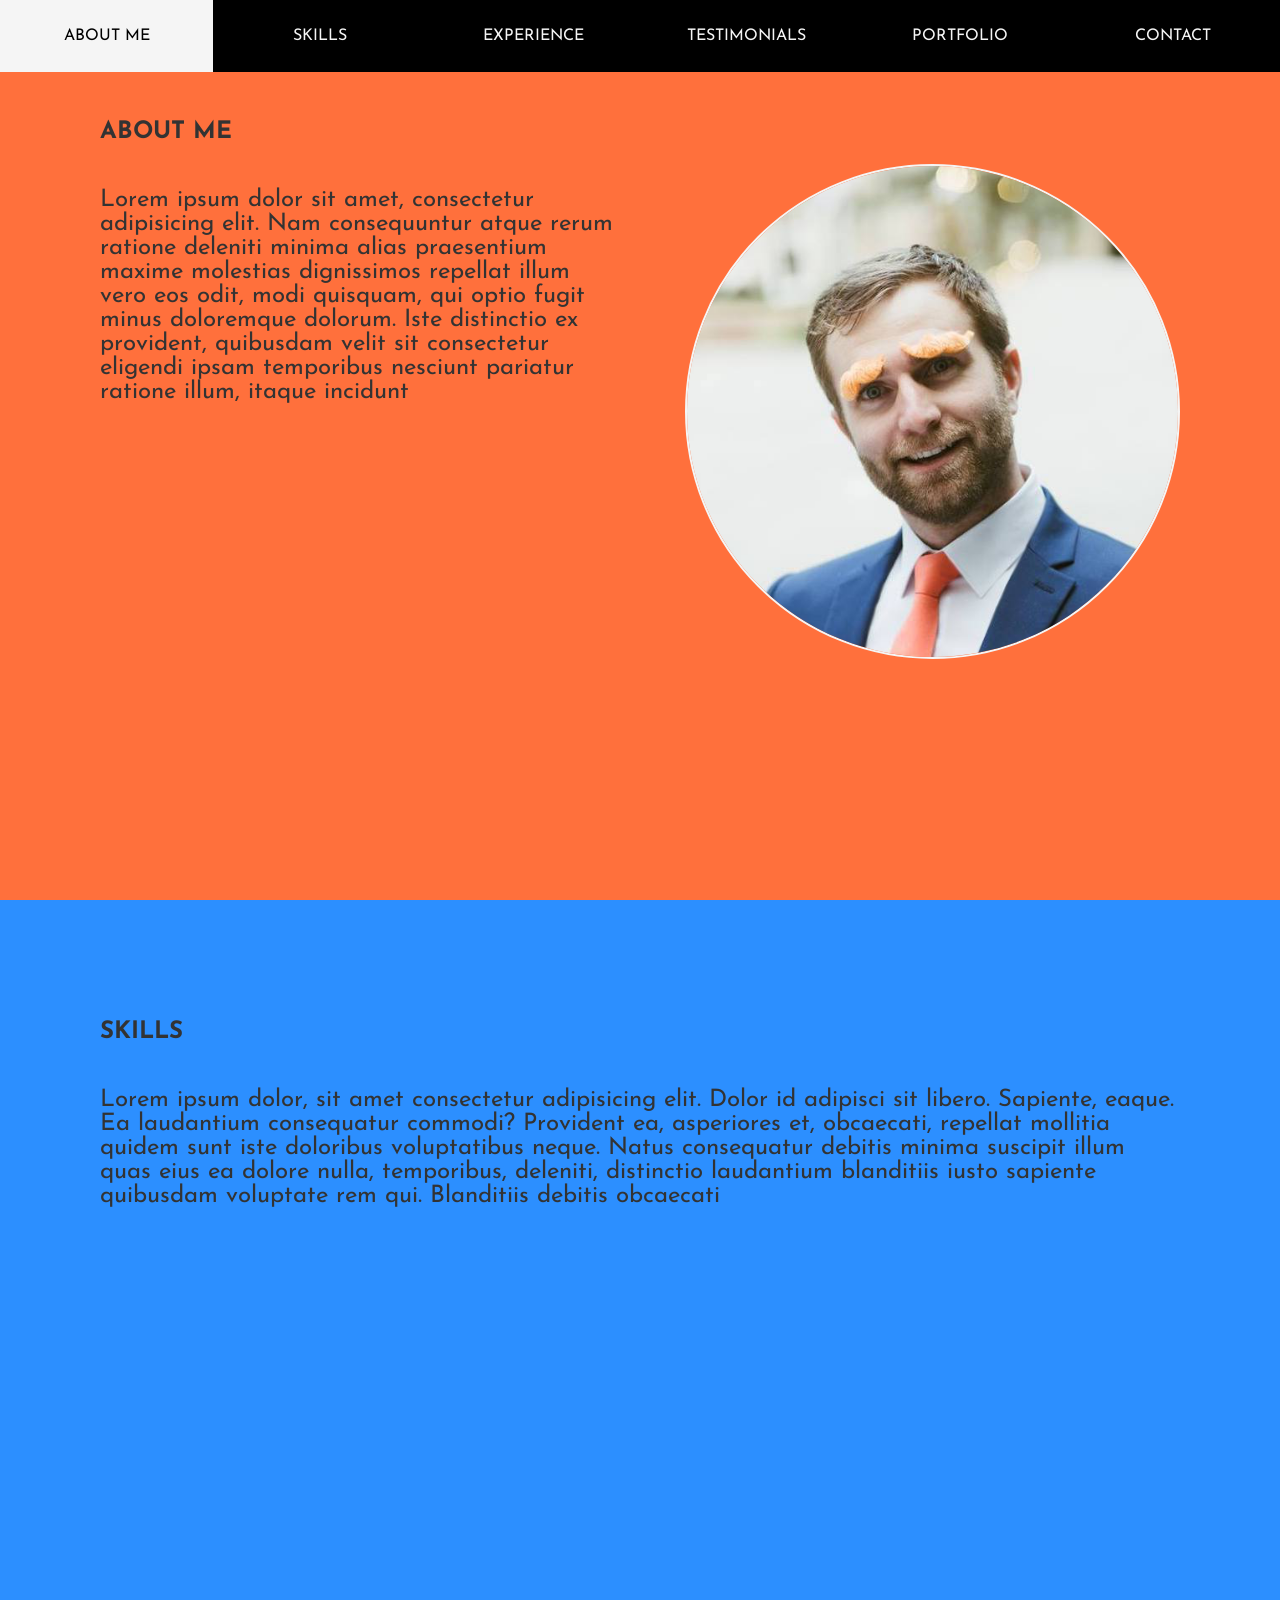
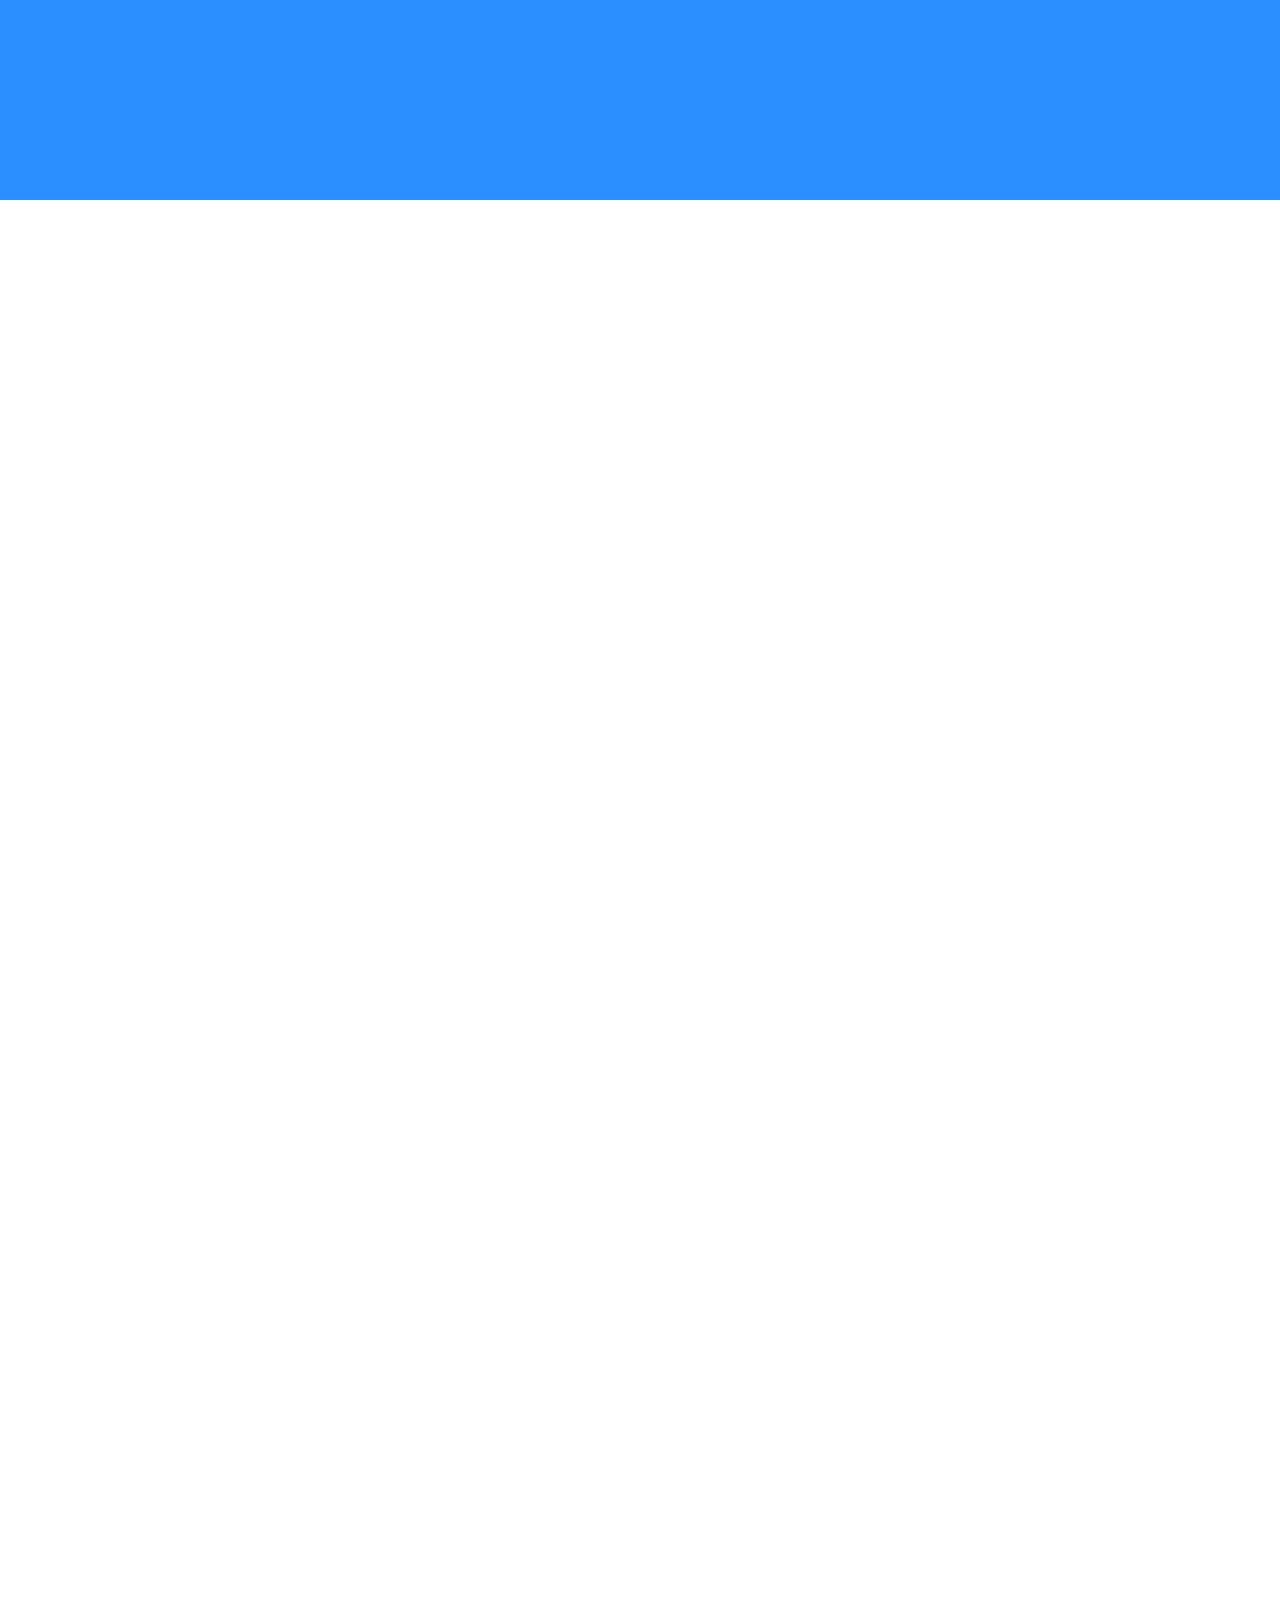
==== docs/index.html @ 6debeb24 "changed file structure" ====
<!DOCTYPE html>
<html lang="en">
  <head>
    <meta charset="UTF-8" />
    <meta name="viewport" content="width=device-width, initial-scale=1.0" />
    <meta http-equiv="X-UA-Compatible" content="ie=edge" />
    <link rel="stylesheet" href="./css/main.css" type="text/css" />
    <script
      src="https://code.jquery.com/jquery-3.3.1.min.js"
      integrity="sha256-FgpCb/KJQlLNfOu91ta32o/NMZxltwRo8QtmkMRdAu8="
      crossorigin="anonymous"
    ></script>
    <link
      href="https://fonts.googleapis.com/css?family=Josefin+Sans"
      rel="stylesheet"
    />
    <title>Addison Moore</title>
  </head>
  <body>
    <header>
      <nav>
        <ul id="menu">
          <li><a href="#about">About Me</a></li>
          <li><a href="#skills">Skills</a></li>
          <li><a href="#experience">Experience</a></li>
          <li><a href="#testimonials">Testimonials</a></li>
          <li><a href="#portfolio">Portfolio</a></li>
          <li><a href="#contact">Contact</a></li>
        </ul>
        <div id="hamburger-menu">
          <a class="navicon-button x"> <div class="navicon"></div> </a>
        </div>
      </nav>
    </header>

    <main>
      <div id="scroll-main">
        <section id="about" class="scroll-block">
          <h1>ABOUT ME</h1>
          <div class="row">
            <p>
              Lorem ipsum dolor sit amet, consectetur adipisicing elit. Nam
              consequuntur atque rerum ratione deleniti minima alias praesentium
              maxime molestias dignissimos repellat illum vero eos odit, modi
              quisquam, qui optio fugit minus doloremque dolorum. Iste
              distinctio ex provident, quibusdam velit sit consectetur eligendi
              ipsam temporibus nesciunt pariatur ratione illum, itaque incidunt
            </p>
            <img src="images/me.png" alt="Addison Moore, fullstack developer" />
          </div>
        </section>
        <section id="skills" class="scroll-block">
          <h1>SKILLS</h1>
          <p>
            Lorem ipsum dolor, sit amet consectetur adipisicing elit. Dolor id
            adipisci sit libero. Sapiente, eaque. Ea laudantium consequatur
            commodi? Provident ea, asperiores et, obcaecati, repellat mollitia
            quidem sunt iste doloribus voluptatibus neque. Natus consequatur
            debitis minima suscipit illum quas eius ea dolore nulla, temporibus,
            deleniti, distinctio laudantium blanditiis iusto sapiente quibusdam
            voluptate rem qui. Blanditiis debitis obcaecati
          </p>
        </section>
        <section id="experience" class="scroll-block">
          <h1>EXPERIENCE</h1>
          <p>
            Lorem ipsum, dolor sit amet consectetur adipisicing elit. Laborum
            vel impedit sequi a ipsum neque iure et fuga! Ipsum tenetur error
            exercitationem odit officiis nihil ea consectetur qui cumque nulla
            magnam ducimus nostrum veniam illo distinctio dicta eius, nesciunt
          </p>
        </section>
        <section id="testimonials" class="scroll-block">
          <h1>TESTIMONIALS</h1>
          <p>
            suscipit, commodi laudantium consequatur inventore facere
            laboriosam? Excepturi aliquam earum natus obcaecati dolorem est
            cupiditate voluptate reprehenderit atque necessitatibus iusto ea,
            quae quis hic autem enim dicta nostrum ducimus voluptatum sequi nisi
            dolorum. Doloribus, enim! Aspernatur culpa nulla perferendis soluta,
            autem facilis nisi a exercitationem unde, quasi est veniam id.
          </p>
        </section>
        <section id="portfolio" class="scroll-block">
          <h1>PORTFOLIO</h1>
          <p>
            esse sed blanditiis earum recusandae soluta! Ab inventore ipsam,
            beatae ipsa a harum. Consequuntur sed soluta perspiciatis itaque
            facere perferendis exercitationem dolore praesentium quod est
            accusamus voluptatem ipsa eius minima, cumque molestiae doloremque
            tempore ea, iste iure voluptates. Possimus rerum voluptas
            repudiandae amet temporibus perferendis quam, facere molestias at
            aliquam eum quisquam odio, laborum harum? Magni dolor suscipit
            repellat voluptate libero.
          </p>
        </section>
        <section id="contact" class="scroll-block">
          <h1>CONTACT</h1>
          <p>
            porro nemo laudantium odio eaque id rerum incidunt, quibusdam
            ratione facilis delectus qui molestiae quod pariatur. Praesentium
            obcaecati culpa tenetur, placeat quisquam aspernatur corrupti
            incidunt. Quibusdam ducimus dolor totam debitis, impedit illum
            dolorum quae reprehenderit voluptatibus velit enim minus unde ullam
            maiores dignissimos.
          </p>
        </section>
      </div>
    </main>
    <script src="./js/main.js"></script>
  </body>
</html>
---- docs/css/main.css ----
* {
  box-sizing: border-box;
}

body {
  margin: 0;
  overflow-x: hidden;
  height: 5000px;
  font-family: "Josefin Sans", sans-serif;
  color: #333;
}
body p {
  font-size: 24px;
}

a {
  cursor: pointer;
  color: whitesmoke;
  text-decoration: none;
}

ul {
  list-style: none;
  padding: 0;
}

header {
  background: black;
  position: fixed;
  top: 0;
  left: 0;
  z-index: 1;
}

nav {
  display: flex;
  width: 100vw;
  height: 8vh;
  align-items: center;
}
nav ul {
  width: 100%;
  height: 100%;
  display: flex;
  margin: 0;
  justify-content: space-evenly;
  align-content: center;
  text-transform: uppercase;
}
nav li {
  width: 100%;
}
nav a {
  display: flex;
  align-items: center;
  justify-content: center;
  width: 100%;
  height: 100%;
  transition: 0.5s ease-in-out;
}
nav a:hover {
  background: whitesmoke;
  color: black;
  transition: 0.5s ease-in-out;
}

main {
  width: 100%;
}

.row {
  display: flex;
  flex-direction: row;
}

#scroll-main {
  position: fixed;
}

.scroll-block {
  position: absolute;
  display: flex;
  flex-direction: column;
  width: 100vw;
  height: 100vh;
  padding: 100px;
}

#about {
  left: 0;
  top: 0;
  background: #ff703c;
}
#about img {
  border-radius: 50%;
  border: 2px solid whitesmoke;
  height: 55vh;
}
#about p {
  padding-right: 5vw;
}

#skills {
  left: 0;
  top: 100vh;
  background: #2c8fff;
}

#experience {
  left: 100vw;
  top: 100vh;
  background: #fff388;
}

#testimonials {
  left: 100vw;
  top: 200vh;
  background: #ff88ef;
}

#portfolio {
  left: 200vw;
  top: 200vh;
  background: #88fff9;
}

#contact {
  left: 200vw;
  top: 300vh;
  background: #84ff6b;
}

footer {
  background: black;
}

/*# sourceMappingURL=main.css.map */
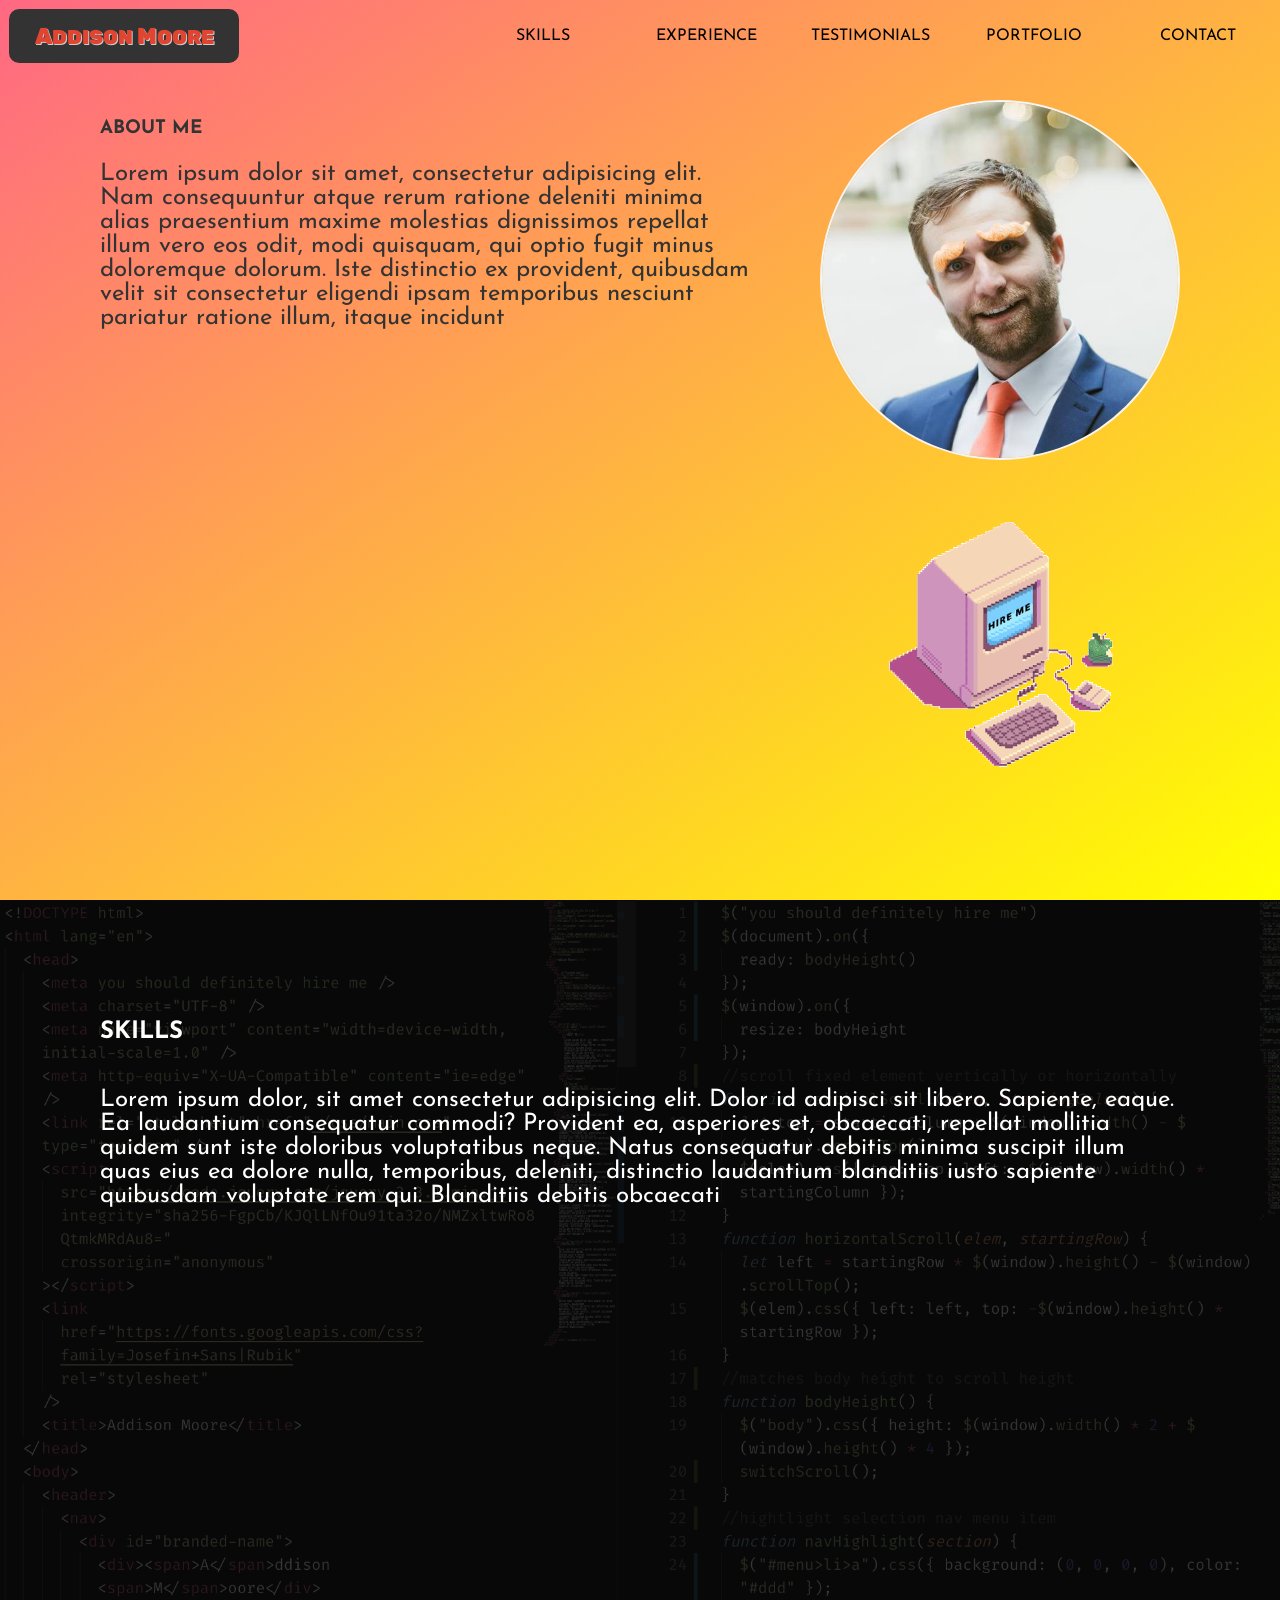
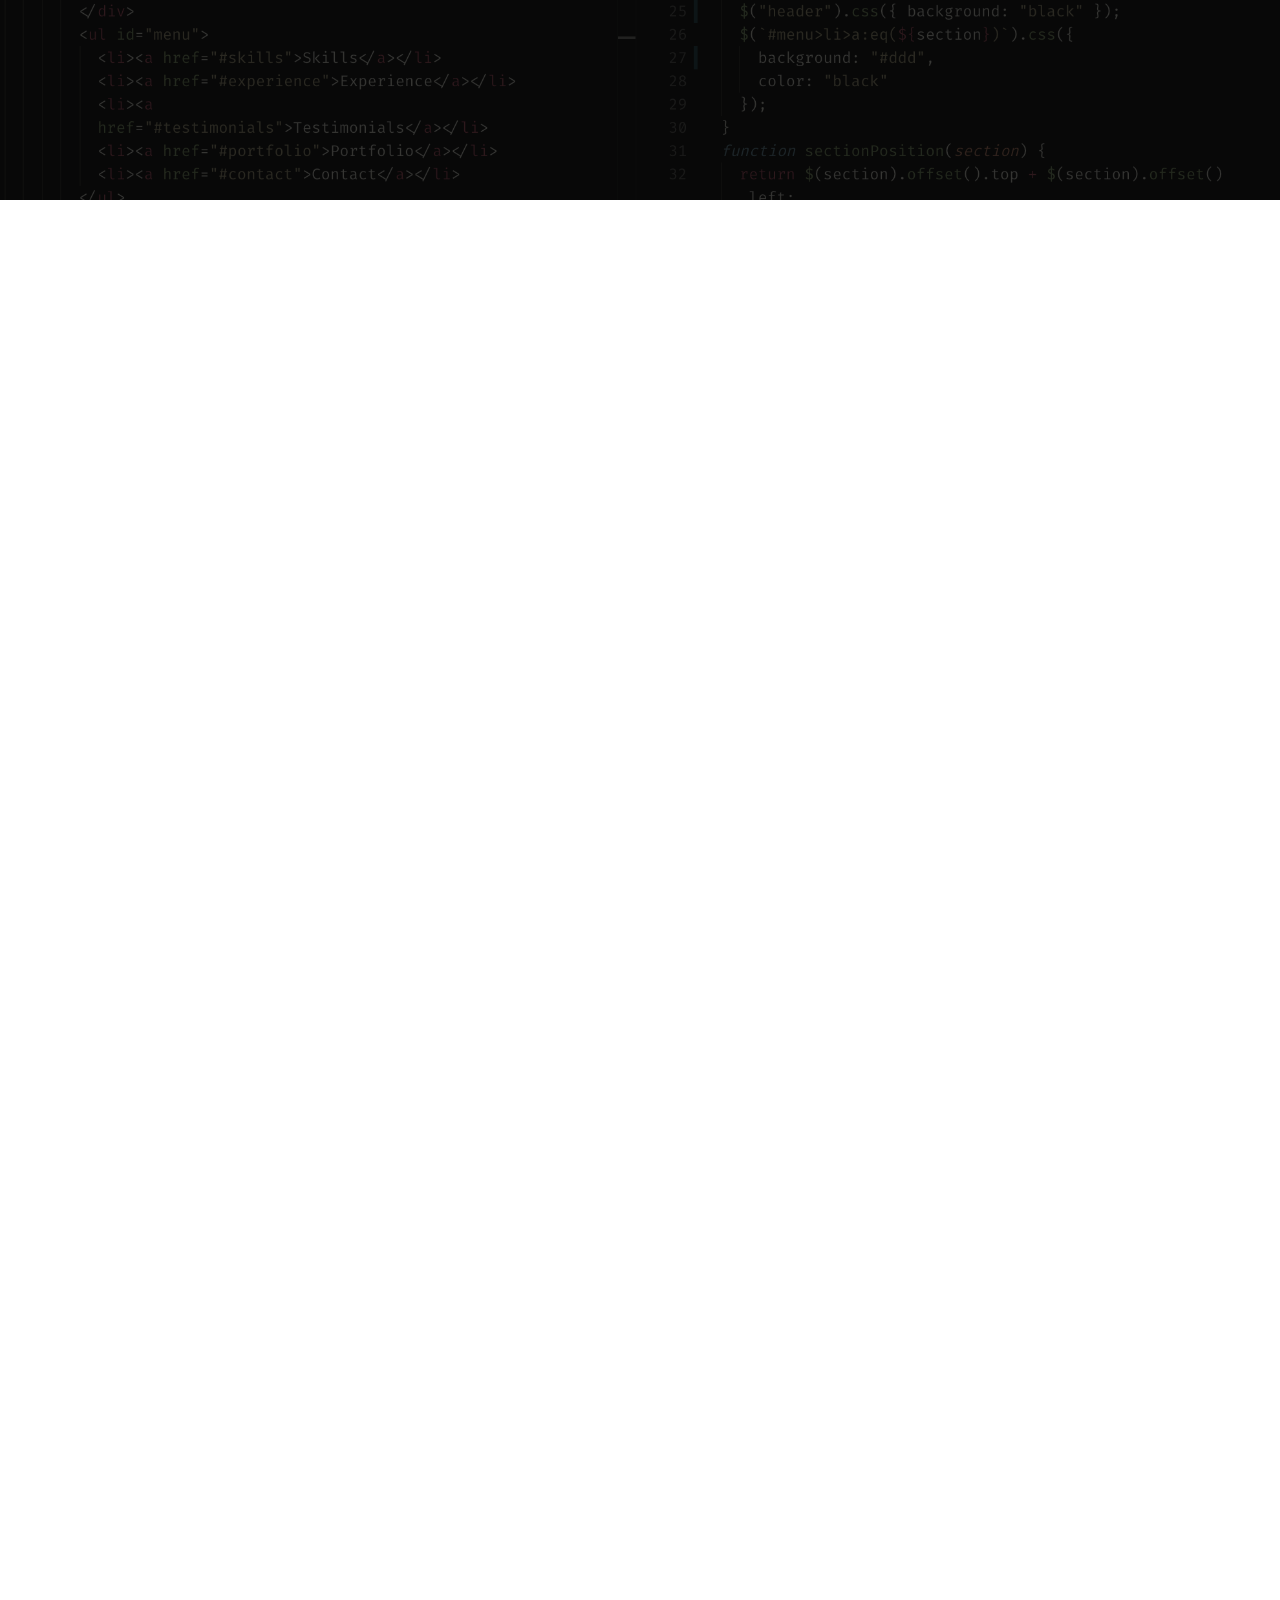
==== commit f32dd439: "fixed resize bugs. Added responsive nav and scroll" ====
--- a/docs/index.html
+++ b/docs/index.html
@@ -11,7 +11,7 @@
       crossorigin="anonymous"
     ></script>
     <link
-      href="https://fonts.googleapis.com/css?family=Josefin+Sans"
+      href="https://fonts.googleapis.com/css?family=Josefin+Sans|Rubik"
       rel="stylesheet"
     />
     <title>Addison Moore</title>
@@ -19,8 +19,10 @@
   <body>
     <header>
       <nav>
+        <div id="branded-name">
+          <div><span>A</span>ddison <span>M</span>oore</div>
+        </div>
         <ul id="menu">
-          <li><a href="#about">About Me</a></li>
           <li><a href="#skills">Skills</a></li>
           <li><a href="#experience">Experience</a></li>
           <li><a href="#testimonials">Testimonials</a></li>
@@ -36,17 +38,31 @@
     <main>
       <div id="scroll-main">
         <section id="about" class="scroll-block">
-          <h1>ABOUT ME</h1>
           <div class="row">
-            <p>
-              Lorem ipsum dolor sit amet, consectetur adipisicing elit. Nam
-              consequuntur atque rerum ratione deleniti minima alias praesentium
-              maxime molestias dignissimos repellat illum vero eos odit, modi
-              quisquam, qui optio fugit minus doloremque dolorum. Iste
-              distinctio ex provident, quibusdam velit sit consectetur eligendi
-              ipsam temporibus nesciunt pariatur ratione illum, itaque incidunt
-            </p>
-            <img src="images/me.png" alt="Addison Moore, fullstack developer" />
+            <article>
+              <h1>ABOUT ME</h1>
+              <p>
+                Lorem ipsum dolor sit amet, consectetur adipisicing elit. Nam
+                consequuntur atque rerum ratione deleniti minima alias
+                praesentium maxime molestias dignissimos repellat illum vero eos
+                odit, modi quisquam, qui optio fugit minus doloremque dolorum.
+                Iste distinctio ex provident, quibusdam velit sit consectetur
+                eligendi ipsam temporibus nesciunt pariatur ratione illum,
+                itaque incidunt
+              </p>
+            </article>
+            <div class="images">
+              <img
+                id="pic-me"
+                src="images/me.png"
+                alt="Addison Moore, fullstack developer"
+              />
+              <img
+                src="images/hire_me.gif"
+                alt="retro computer"
+                id="computer-pic"
+              />
+            </div>
           </div>
         </section>
         <section id="skills" class="scroll-block">
--- a/docs/css/main.css
+++ b/docs/css/main.css
@@ -15,7 +15,7 @@
 
 a {
   cursor: pointer;
-  color: whitesmoke;
+  color: #000;
   text-decoration: none;
 }
 
@@ -25,7 +25,6 @@
 }
 
 header {
-  background: black;
   position: fixed;
   top: 0;
   left: 0;
@@ -34,36 +33,79 @@
 
 nav {
   display: flex;
+  justify-content: space-between;
   width: 100vw;
   height: 8vh;
   align-items: center;
 }
-nav ul {
-  width: 100%;
+
+#menu {
+  width: 64vw;
   height: 100%;
   display: flex;
   margin: 0;
-  justify-content: space-evenly;
   align-content: center;
   text-transform: uppercase;
-}
-nav li {
-  width: 100%;
-}
-nav a {
+  font-size: 16px;
+}
+#menu li {
   display: flex;
   align-items: center;
   justify-content: center;
   width: 100%;
-  height: 100%;
+}
+#menu a {
+  display: flex;
+  align-items: center;
+  justify-content: center;
+  width: 95%;
+  height: 6vh;
   transition: 0.5s ease-in-out;
-}
-nav a:hover {
-  background: whitesmoke;
+  border-radius: 10px;
+}
+#menu a:hover {
+  background: #ddd;
   color: black;
   transition: 0.5s ease-in-out;
 }
 
+#branded-name {
+  font-family: "Rubik", sans-serif;
+  color: #e04531;
+  display: flex;
+  justify-content: center;
+  align-items: center;
+  text-shadow: 1px 1px #ccc;
+  font-weight: 900;
+  font-size: 20px;
+  height: 6vh;
+  width: 18vw;
+  margin: 0 1vh;
+  text-transform: uppercase;
+  background-color: #333;
+  border-radius: 10px;
+  min-width: 200px;
+  transition: 0.2s ease-in-out;
+}
+#branded-name span {
+  font-size: 23px;
+  transition: 0.2s ease-in-out;
+}
+
+#branded-name:hover {
+  cursor: pointer;
+  font-size: 23px;
+  transition: 0.2s ease-in-out;
+}
+#branded-name:hover span {
+  font-size: 26px;
+  transition: 0.2s ease-in-out;
+}
+
+#hamburger-menu {
+  display: none;
+}
+
 main {
   width: 100%;
 }
@@ -71,6 +113,7 @@
 .row {
   display: flex;
   flex-direction: row;
+  height: 100%;
 }
 
 #scroll-main {
@@ -83,27 +126,53 @@
   flex-direction: column;
   width: 100vw;
   height: 100vh;
-  padding: 100px;
+  padding: 100px 100px 0 100px;
+}
+.scroll-block p {
+  font-size: 1.5em;
+}
+
+.images {
+  display: flex;
+  flex-direction: column;
+  align-items: center;
 }
 
 #about {
   left: 0;
   top: 0;
-  background: #ff703c;
-}
-#about img {
+  background-image: linear-gradient(to bottom right, #ff6883, yellow);
+}
+#about p {
+  padding-right: 5vw;
+  max-height: 50%;
+}
+
+#pic-me {
   border-radius: 50%;
   border: 2px solid whitesmoke;
-  height: 55vh;
-}
-#about p {
-  padding-right: 5vw;
+  height: 40vh;
+}
+
+#computer-pic {
+  height: 32vh;
+  width: 32vh;
+  justify-self: flex-end;
+  margin-top: 4vh;
+}
+
+#computer-pic:hover {
+  cursor: pointer;
 }
 
 #skills {
   left: 0;
   top: 100vh;
-  background: #2c8fff;
+  color: white;
+  background-image: url("../../docs/images/screen-shot1.png");
+  background-size: cover;
+  background-position: center;
+  background-position-y: 0;
 }
 
 #experience {
@@ -134,4 +203,15 @@
   background: black;
 }
 
+@media only screen and (max-width: 1080px) {
+  #menu {
+    display: none;
+  }
+
+  #hamburger-menu {
+    top: 10px;
+    right: 10px;
+  }
+}
+
 /*# sourceMappingURL=main.css.map */
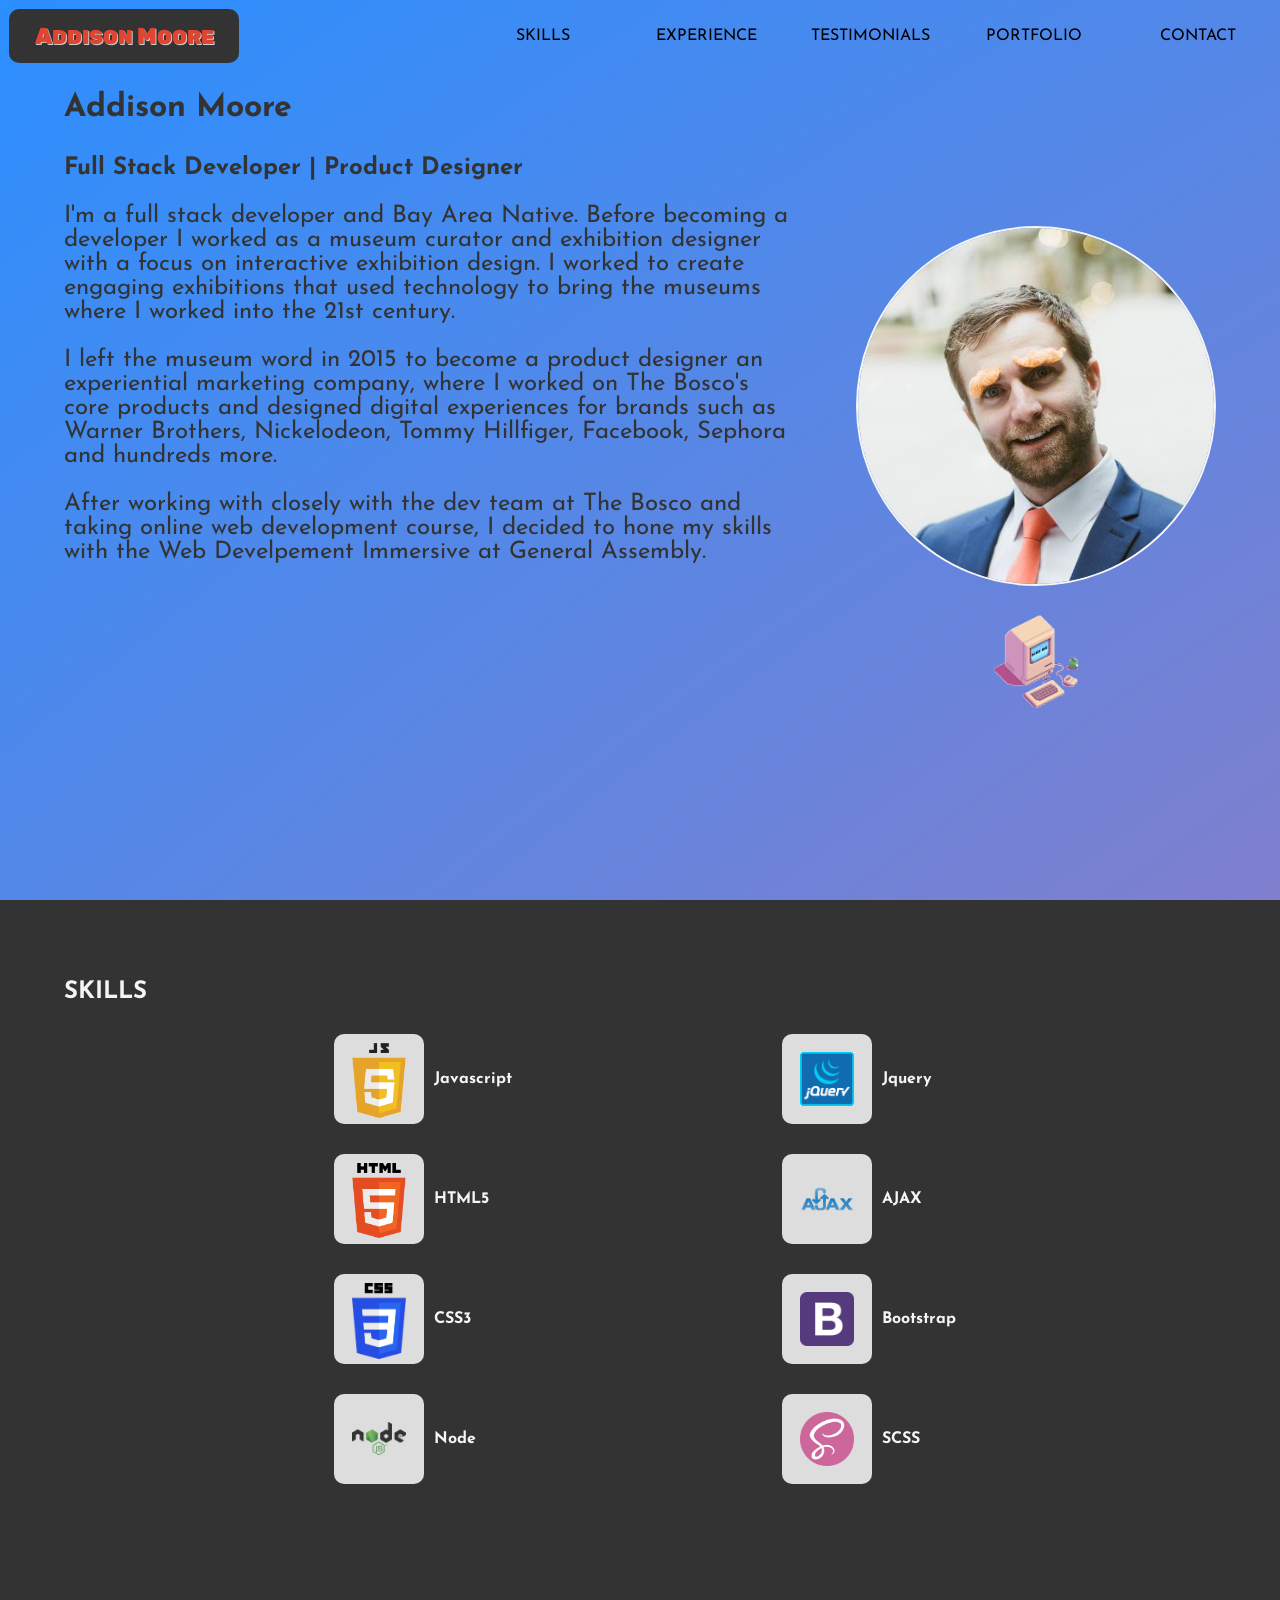
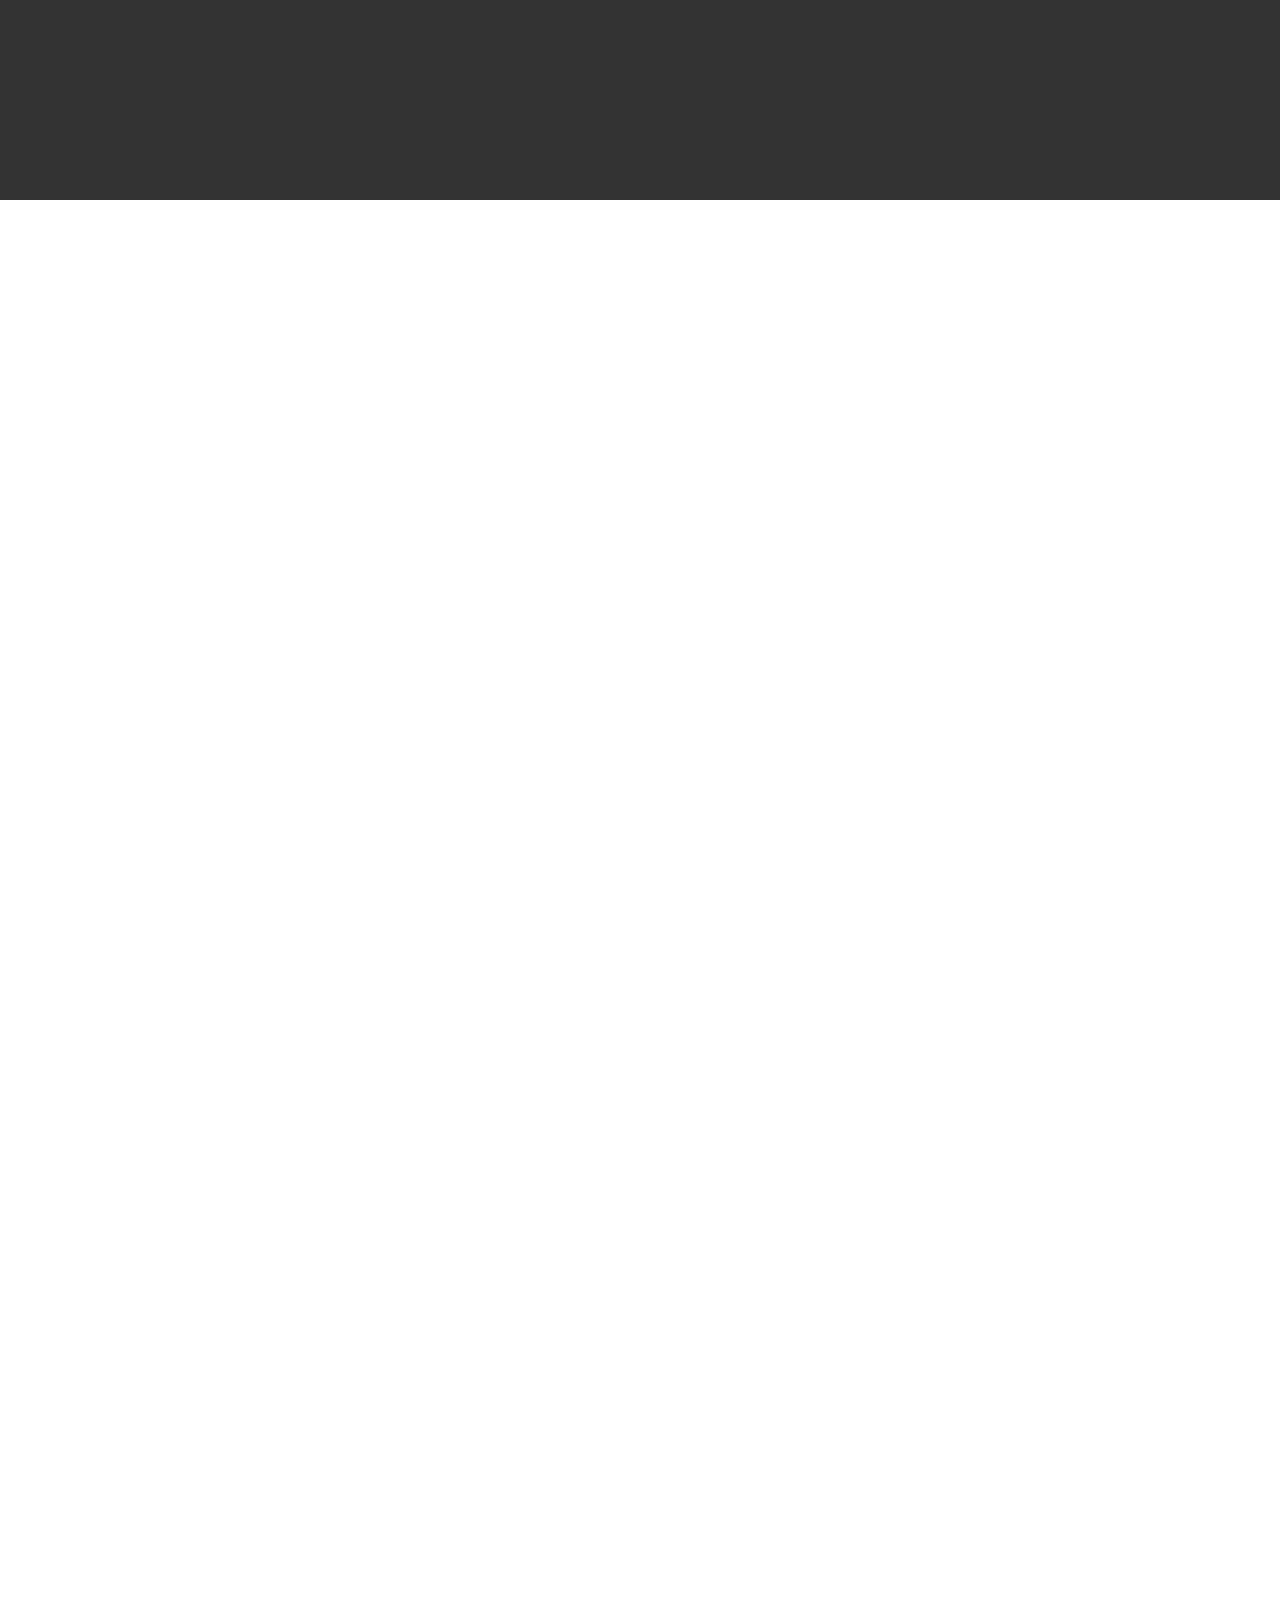
==== commit 63e32dad: "added skills with icons. Also added hamburger dropdown." ====
--- a/docs/index.html
+++ b/docs/index.html
@@ -29,8 +29,15 @@
           <li><a href="#portfolio">Portfolio</a></li>
           <li><a href="#contact">Contact</a></li>
         </ul>
-        <div id="hamburger-menu">
-          <a class="navicon-button x"> <div class="navicon"></div> </a>
+        <div id="hamburger-icon">
+          <img src="images/menu.svg" />
+          <ul id="hamburger-menu">
+            <li><a href="#skills">Skills</a></li>
+            <li><a href="#experience">Experience</a></li>
+            <li><a href="#testimonials">Testimonials</a></li>
+            <li><a href="#portfolio">Portfolio</a></li>
+            <li><a href="#contact">Contact</a></li>
+          </ul>
         </div>
       </nav>
     </header>
@@ -40,18 +47,27 @@
         <section id="about" class="scroll-block">
           <div class="row">
             <article>
-              <h1>ABOUT ME</h1>
+              <h1>Addison Moore</h1>
+              <h2>Full Stack Developer | Product Designer</h2>
               <p>
-                Lorem ipsum dolor sit amet, consectetur adipisicing elit. Nam
-                consequuntur atque rerum ratione deleniti minima alias
-                praesentium maxime molestias dignissimos repellat illum vero eos
-                odit, modi quisquam, qui optio fugit minus doloremque dolorum.
-                Iste distinctio ex provident, quibusdam velit sit consectetur
-                eligendi ipsam temporibus nesciunt pariatur ratione illum,
-                itaque incidunt
+                I'm a full stack developer and Bay Area Native. Before becoming
+                a developer I worked as a museum curator and exhibition designer
+                with a focus on interactive exhibition design. I worked to
+                create engaging exhibitions that used technology to bring the
+                museums where I worked into the 21st century.<br />
+                <br />
+                I left the museum word in 2015 to become a product designer an
+                experiential marketing company, where I worked on The Bosco's
+                core products and designed digital experiences for brands such
+                as Warner Brothers, Nickelodeon, Tommy Hillfiger, Facebook,
+                Sephora and hundreds more. <br />
+                <br />
+                After working with closely with the dev team at The Bosco and
+                taking online web development course, I decided to hone my
+                skills with the Web Develpement Immersive at General Assembly.
               </p>
             </article>
-            <div class="images">
+            <div class="about-images">
               <img
                 id="pic-me"
                 src="images/me.png"
@@ -66,19 +82,48 @@
           </div>
         </section>
         <section id="skills" class="scroll-block">
-          <h1>SKILLS</h1>
-          <p>
-            Lorem ipsum dolor, sit amet consectetur adipisicing elit. Dolor id
-            adipisci sit libero. Sapiente, eaque. Ea laudantium consequatur
-            commodi? Provident ea, asperiores et, obcaecati, repellat mollitia
-            quidem sunt iste doloribus voluptatibus neque. Natus consequatur
-            debitis minima suscipit illum quas eius ea dolore nulla, temporibus,
-            deleniti, distinctio laudantium blanditiis iusto sapiente quibusdam
-            voluptate rem qui. Blanditiis debitis obcaecati
-          </p>
+          <h2>SKILLS</h2>
+          <div class="skills row">
+            <ul>
+              <li class="skill">
+                <div class="icon"><img src="images/JS.png" /></div>
+                Javascript
+              </li>
+              <li class="skill">
+                <div class="icon"><img src="images/HTML5.png" /></div>
+                HTML5
+              </li>
+              <li class="skill">
+                <div class="icon"><img src="images/CSS3.png" /></div>
+                CSS3
+              </li>
+              <li class="skill">
+                <div class="icon"><img src="images/nodejs.png" /></div>
+                Node
+              </li>
+            </ul>
+            <ul>
+              <li class="skill">
+                <div class="icon"><img src="images/jQuery.png" /></div>
+                Jquery
+              </li>
+              <li class="skill">
+                <div class="icon"><img src="images/ajax.png" /></div>
+                AJAX
+              </li>
+              <li class="skill">
+                <div class="icon"><img src="images/bootstrap.png" /></div>
+                Bootstrap
+              </li>
+              <li class="skill">
+                <div class="icon"><img src="images/SCSS.png" /></div>
+                SCSS
+              </li>
+            </ul>
+          </div>
         </section>
         <section id="experience" class="scroll-block">
-          <h1>EXPERIENCE</h1>
+          <h2>EXPERIENCE</h2>
           <p>
             Lorem ipsum, dolor sit amet consectetur adipisicing elit. Laborum
             vel impedit sequi a ipsum neque iure et fuga! Ipsum tenetur error
@@ -87,7 +132,7 @@
           </p>
         </section>
         <section id="testimonials" class="scroll-block">
-          <h1>TESTIMONIALS</h1>
+          <h2>TESTIMONIALS</h2>
           <p>
             suscipit, commodi laudantium consequatur inventore facere
             laboriosam? Excepturi aliquam earum natus obcaecati dolorem est
@@ -98,7 +143,7 @@
           </p>
         </section>
         <section id="portfolio" class="scroll-block">
-          <h1>PORTFOLIO</h1>
+          <h2>PORTFOLIO</h2>
           <p>
             esse sed blanditiis earum recusandae soluta! Ab inventore ipsam,
             beatae ipsa a harum. Consequuntur sed soluta perspiciatis itaque
@@ -111,7 +156,7 @@
           </p>
         </section>
         <section id="contact" class="scroll-block">
-          <h1>CONTACT</h1>
+          <h2>CONTACT</h2>
           <p>
             porro nemo laudantium odio eaque id rerum incidunt, quibusdam
             ratione facilis delectus qui molestiae quod pariatur. Praesentium
--- a/docs/css/main.css
+++ b/docs/css/main.css
@@ -22,6 +22,7 @@
 ul {
   list-style: none;
   padding: 0;
+  margin: 0;
 }
 
 header {
@@ -102,8 +103,30 @@
   transition: 0.2s ease-in-out;
 }
 
+#hamburger-icon {
+  display: none;
+}
+
 #hamburger-menu {
+  flex-direction: column;
+  min-width: 33.33%;
+  right: 0;
+  top: 8vh;
+  background: #ddd;
+  border-radius: 0 0 10px 10px;
+  position: fixed;
+  padding: 10px;
   display: none;
+}
+#hamburger-menu li {
+  display: flex;
+  align-items: center;
+  height: 2em;
+  border-radius: 10px;
+  padding: 0 7px;
+}
+#hamburger-menu li:hover {
+  background: whitesmoke;
 }
 
 main {
@@ -121,27 +144,35 @@
 }
 
 .scroll-block {
-  position: absolute;
-  display: flex;
-  flex-direction: column;
   width: 100vw;
   height: 100vh;
-  padding: 100px 100px 0 100px;
+  position: absolute;
+  display: flex;
+  flex-direction: column;
+  padding: 60px 5vw 0 5vw;
+  overflow: scroll;
 }
 .scroll-block p {
   font-size: 1.5em;
 }
 
-.images {
+article h1 {
+  font-size: 2em;
+}
+
+.about-images {
   display: flex;
   flex-direction: column;
   align-items: center;
+  justify-content: center;
 }
 
 #about {
   left: 0;
   top: 0;
-  background-image: linear-gradient(to bottom right, #ff6883, yellow);
+  background-size: 1000% 1000%;
+  background-image: radial-gradient(#ece472, #ff6883, #2b8fff);
+  animation: gradientBackground 45s infinite ease-in-out;
 }
 #about p {
   padding-right: 5vw;
@@ -155,24 +186,58 @@
 }
 
 #computer-pic {
-  height: 32vh;
-  width: 32vh;
+  height: 12vh;
+  width: 12vh;
   justify-self: flex-end;
   margin-top: 4vh;
+  transition: ease-in-out 0.3s;
+  margin: 20px 0;
 }
 
 #computer-pic:hover {
   cursor: pointer;
+  height: 20vh;
+  width: 20vh;
+  transition: ease-in-out 0.3s;
 }
 
 #skills {
   left: 0;
   top: 100vh;
-  color: white;
-  background-image: url("../../docs/images/screen-shot1.png");
+  color: whitesmoke;
+  background: #333;
   background-size: cover;
   background-position: center;
   background-position-y: 0;
+}
+
+.skills {
+  justify-content: space-evenly;
+}
+
+.skill {
+  display: flex;
+  margin-bottom: 10px;
+  align-items: center;
+  line-height: 1.5;
+  font-weight: 700;
+  color: whitesmoke;
+}
+
+.icon {
+  display: flex;
+  align-items: center;
+  height: 10vh;
+  width: 10vh;
+  padding: 1vh 2vh;
+  margin: 10px;
+  background: #ddd;
+  border-radius: 10px;
+  overflow: hidden;
+}
+.icon img {
+  width: 100%;
+  margin: auto;
 }
 
 #experience {
@@ -203,14 +268,44 @@
   background: black;
 }
 
+@keyframes gradientBackground {
+  0% {
+    background-position: 0% 0%;
+  }
+  25% {
+    background-position: 100% 100%;
+  }
+  50% {
+    background-position: 0% 100%;
+  }
+  75% {
+    background-position: 100% 0%;
+  }
+  100% {
+    background-position: 0% 0%;
+  }
+}
 @media only screen and (max-width: 1080px) {
   #menu {
     display: none;
   }
 
-  #hamburger-menu {
+  #hamburger-icon {
+    display: block;
     top: 10px;
-    right: 10px;
+    margin-right: 16px;
+  }
+
+  #hamburger-icon:hover {
+    cursor: pointer;
+  }
+
+  #about .row {
+    flex-direction: column;
+  }
+
+  .about-images {
+    justify-content: flex-start;
   }
 }
 
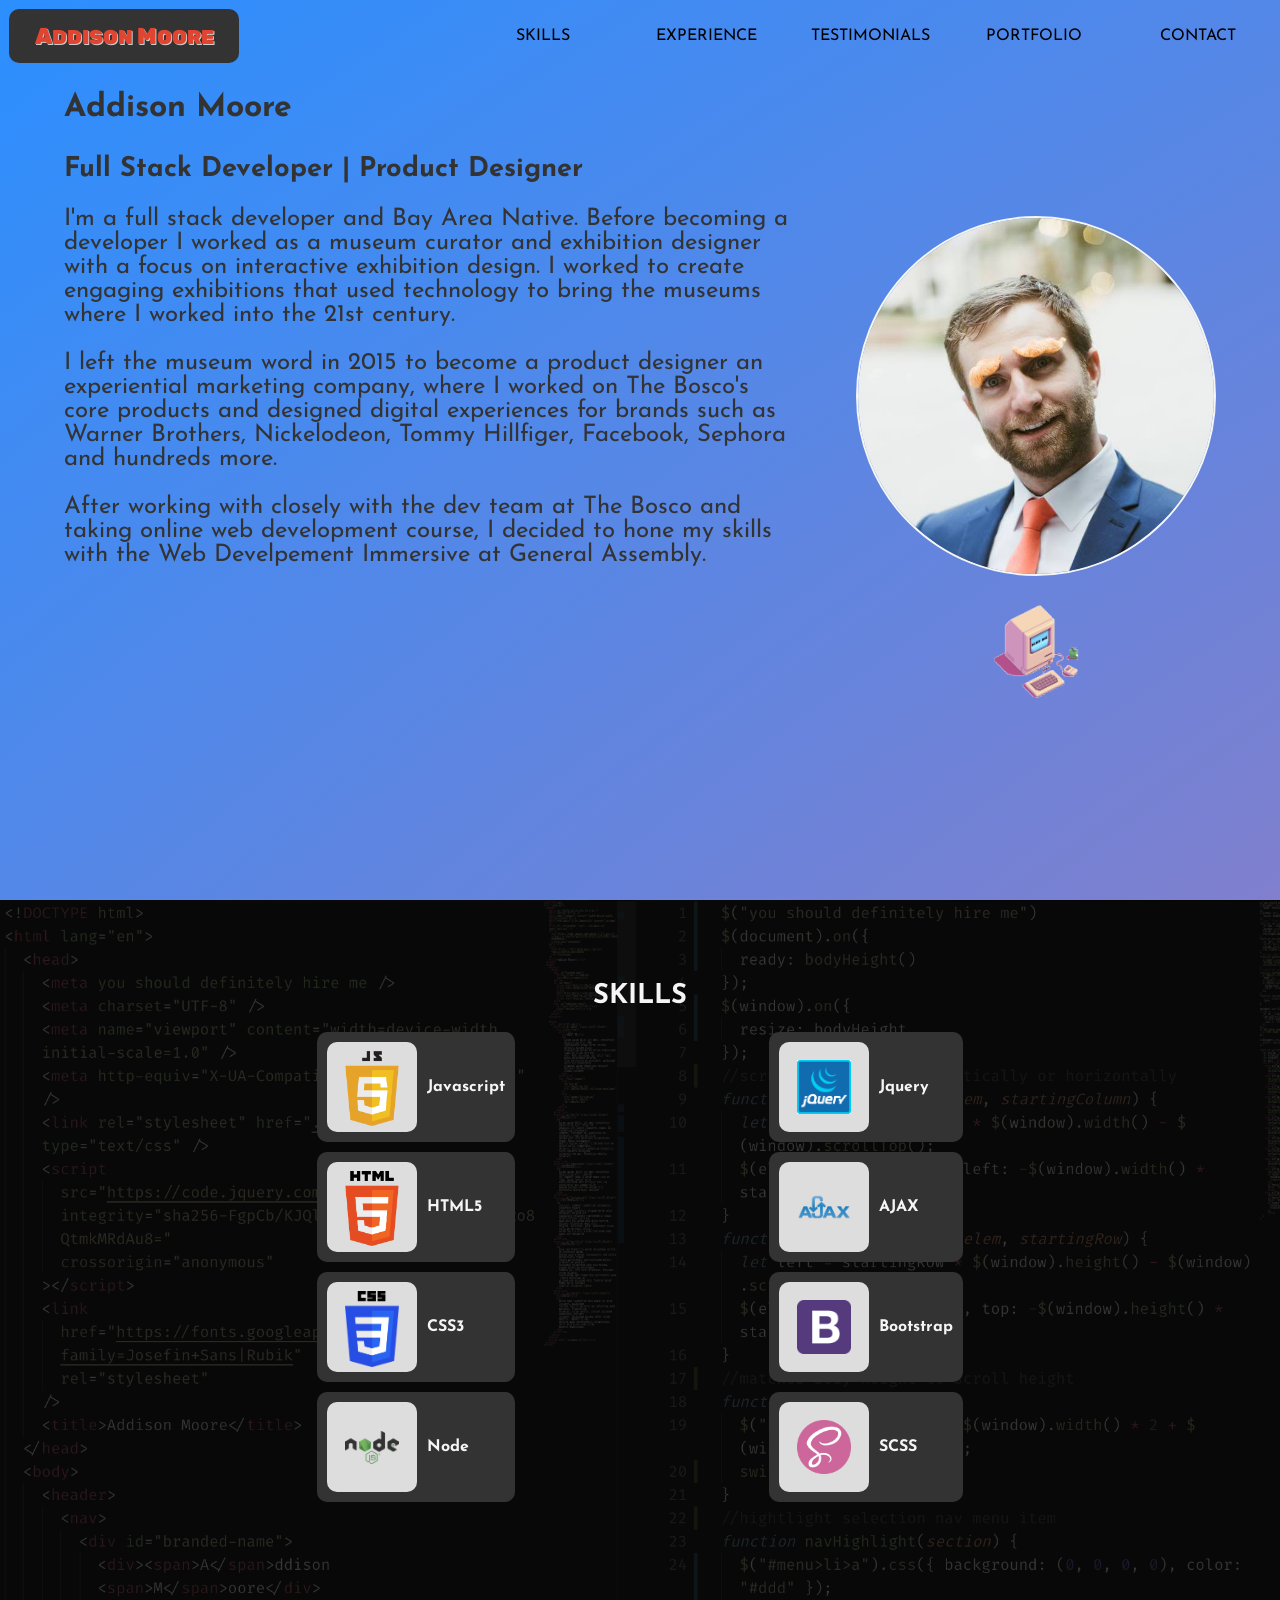
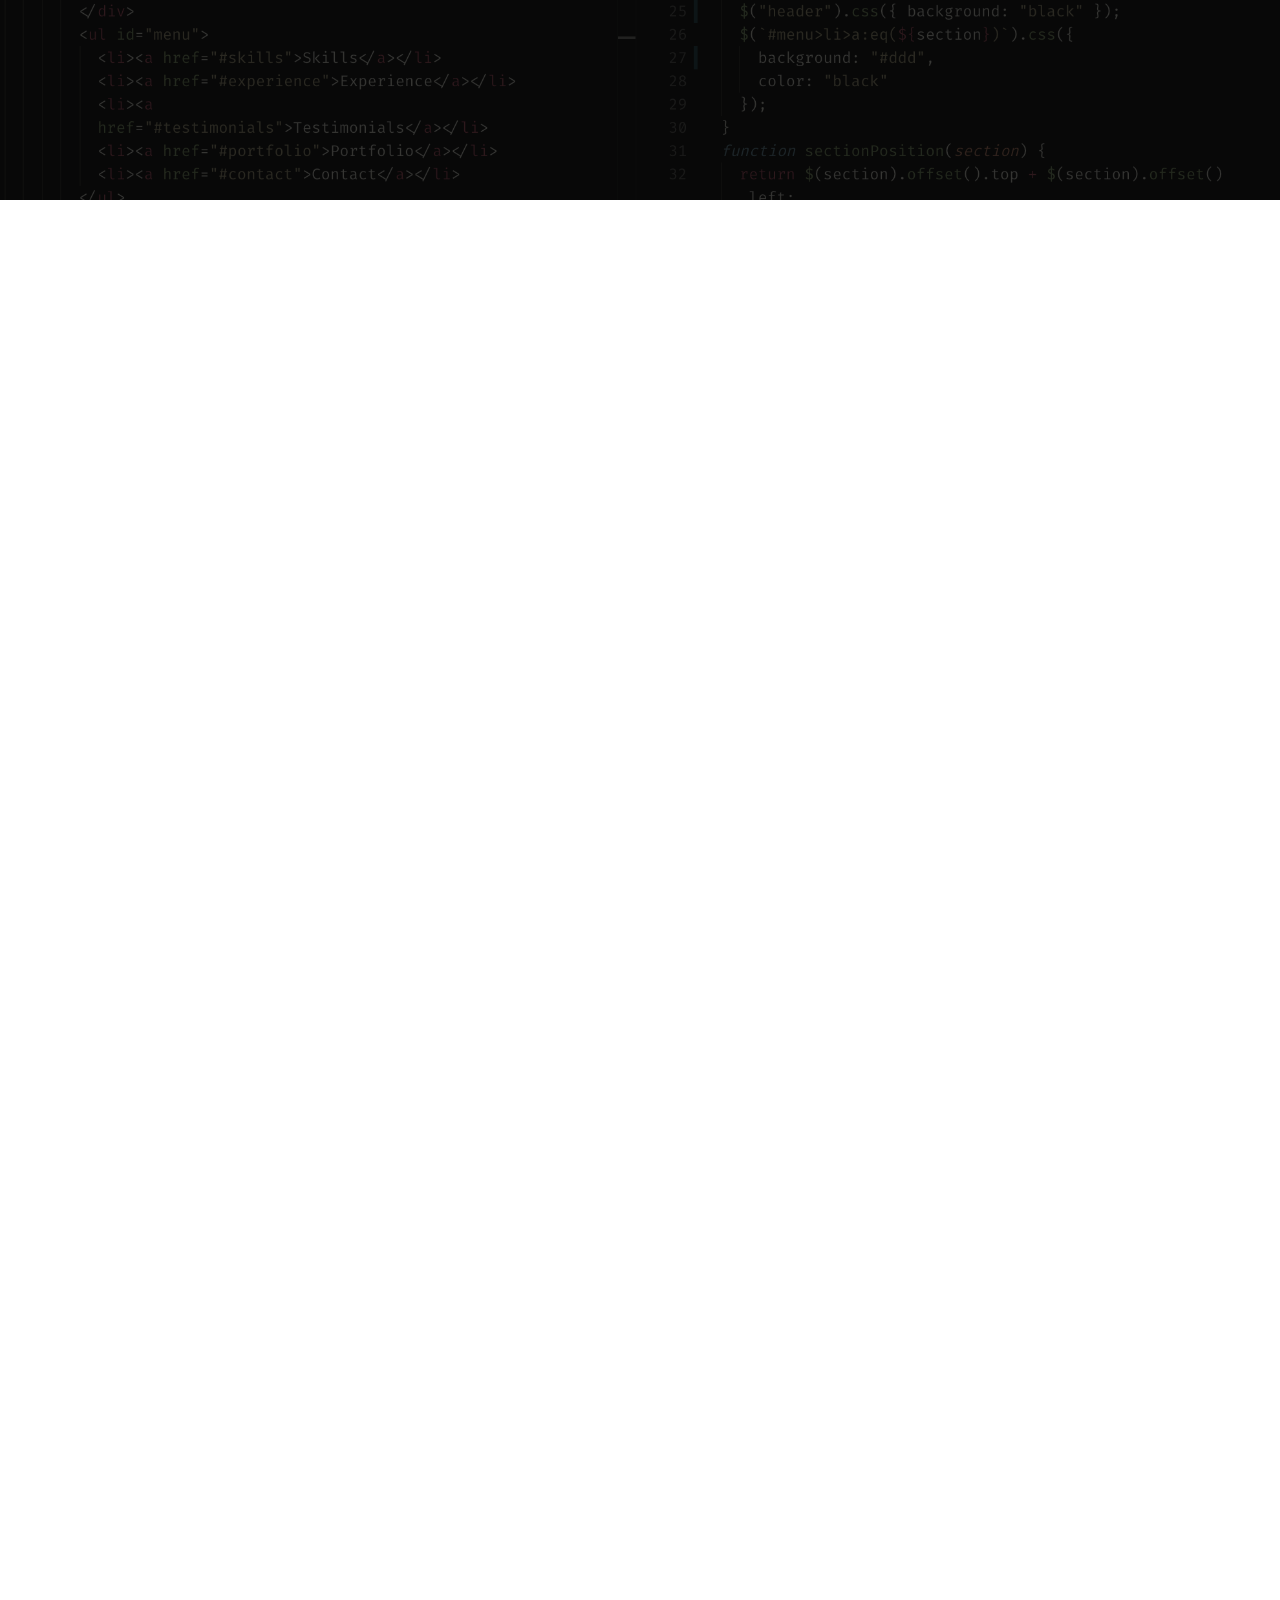
==== commit 227f120d: "added portfolio carousel, and contact form" ====
--- a/docs/index.html
+++ b/docs/index.html
@@ -18,7 +18,7 @@
   </head>
   <body>
     <header>
-      <nav>
+      <nav id="top-nav">
         <div id="branded-name">
           <div><span>A</span>ddison <span>M</span>oore</div>
         </div>
@@ -45,7 +45,7 @@
     <main>
       <div id="scroll-main">
         <section id="about" class="scroll-block">
-          <div class="row">
+          <div class="flex-row">
             <article>
               <h1>Addison Moore</h1>
               <h2>Full Stack Developer | Product Designer</h2>
@@ -83,7 +83,7 @@
         </section>
         <section id="skills" class="scroll-block">
           <h2>SKILLS</h2>
-          <div class="skills row">
+          <div class="skills flex-row">
             <ul>
               <li class="skill">
                 <div class="icon"><img src="images/JS.png" /></div>
@@ -143,28 +143,118 @@
           </p>
         </section>
         <section id="portfolio" class="scroll-block">
-          <h2>PORTFOLIO</h2>
-          <p>
-            esse sed blanditiis earum recusandae soluta! Ab inventore ipsam,
-            beatae ipsa a harum. Consequuntur sed soluta perspiciatis itaque
-            facere perferendis exercitationem dolore praesentium quod est
-            accusamus voluptatem ipsa eius minima, cumque molestiae doloremque
-            tempore ea, iste iure voluptates. Possimus rerum voluptas
-            repudiandae amet temporibus perferendis quam, facere molestias at
-            aliquam eum quisquam odio, laborum harum? Magni dolor suscipit
-            repellat voluptate libero.
-          </p>
+          <div class="carousel-buttons">
+            <div class="left"><</div>
+            <div class="right">></div>
+          </div>
+          <div id="portfolio-carousel" class="carousel">
+            <div class="carousel-item portfolio-item">
+              <img
+                src="images/Monument.png"
+                alt="Monument Blog Site"
+                class="portfolio-img"
+              />
+              <div class="portfolio-description">
+                <h4>Monument Blog Site</h4>
+                <p>
+                  Lorem ipsum, dolor sit amet consectetur adipisicing elit.
+                  Culpa nam dolor dignissimos fuga libero repellat sunt ad,
+                  reprehenderit veritatis, ut vero et. Quis modi unde corporis
+                  excepturi autem iste sapiente quisquam sequi dicta sed nam
+                  enim, suscipit accusantium temporibus impedit.
+                </p>
+              </div>
+            </div>
+            <div class="carousel-item portfolio-item">
+              <img
+                src="images/ChickenFight.png"
+                alt="Family Guy Chicken Fight Game"
+                class="portfolio-img"
+              />
+              <div class="portfolio-description">
+                <h4>Chicken Fight Game</h4>
+                <p>
+                  Lorem ipsum, dolor sit amet consectetur adipisicing elit.
+                  Culpa nam dolor dignissimos fuga libero repellat sunt ad,
+                  reprehenderit veritatis, ut vero et. Quis modi unde corporis
+                  excepturi autem iste sapiente quisquam sequi dicta sed nam
+                  enim, suscipit accusantium temporibus impedit.
+                </p>
+                <a href="https://addison912.github.io/Family-Guy-Chicken-Fight/"
+                  >Click here to play!</a
+                >
+              </div>
+            </div>
+            <div class="carousel-item portfolio-item">
+              <img
+                src="images/Billiken.png"
+                alt="Billiken Homepage"
+                class="portfolio-img"
+              />
+              <div class="portfolio-description">
+                <h4>Hompage Application</h4>
+                <p>
+                  Lorem ipsum, dolor sit amet consectetur adipisicing elit.
+                  Culpa nam dolor dignissimos fuga libero repellat sunt ad,
+                  reprehenderit veritatis, ut vero et. Quis modi unde corporis
+                  excepturi autem iste sapiente quisquam sequi dicta sed nam
+                  enim, suscipit accusantium temporibus impedit.
+                </p>
+              </div>
+            </div>
+            <div class="carousel-item portfolio-item">
+              <img
+                src="images/EmporiumOfCuriosities.png"
+                alt="Emporium Of Curiosities"
+                class="portfolio-img"
+              />
+              <div class="portfolio-description">
+                <h4>Emporium of Curiosities</h4>
+                <p>
+                  Lorem ipsum, dolor sit amet consectetur adipisicing elit.
+                  Culpa nam dolor dignissimos fuga libero repellat sunt ad,
+                  reprehenderit veritatis, ut vero et. Quis modi unde corporis
+                  excepturi autem iste sapiente quisquam sequi dicta sed nam
+                  enim, suscipit accusantium temporibus impedit.
+                </p>
+              </div>
+            </div>
+            <div class="carousel-item portfolio-item">
+              <img
+                src="images/GeoQuakes.png"
+                alt="GeoQuakes"
+                class="portfolio-img"
+              />
+              <div class="portfolio-description">
+                <h4>GeoQuakes</h4>
+                <p>
+                  Lorem ipsum, dolor sit amet consectetur adipisicing elit.
+                  Culpa nam dolor dignissimos fuga libero repellat sunt ad,
+                  reprehenderit veritatis, ut vero et. Quis modi unde corporis
+                  excepturi autem iste sapiente quisquam sequi dicta sed nam
+                  enim, suscipit accusantium temporibus impedit.
+                </p>
+              </div>
+            </div>
+          </div>
         </section>
         <section id="contact" class="scroll-block">
-          <h2>CONTACT</h2>
-          <p>
-            porro nemo laudantium odio eaque id rerum incidunt, quibusdam
-            ratione facilis delectus qui molestiae quod pariatur. Praesentium
-            obcaecati culpa tenetur, placeat quisquam aspernatur corrupti
-            incidunt. Quibusdam ducimus dolor totam debitis, impedit illum
-            dolorum quae reprehenderit voluptatibus velit enim minus unde ullam
-            maiores dignissimos.
-          </p>
+          <h2>Like what you see? Get in touch!</h2>
+          <form action="POST" href="http://facebook.com" id="contact">
+            <div class="flex-row">
+              <input type="text" placeholder="FULL NAME" />
+              <input type="email" placeholder="EMAIL" />
+              <input type="text" placeholder="SUBJECT" />
+            </div>
+            <textarea
+              name="comment"
+              id="comment"
+              cols="30"
+              rows="10"
+              placeholder="COMMENT"
+            ></textarea>
+            <input type="submit" value="submit" id="submit-comment" />
+          </form>
         </section>
       </div>
     </main>
--- a/docs/css/main.css
+++ b/docs/css/main.css
@@ -25,6 +25,10 @@
   margin: 0;
 }
 
+article h1 {
+  font-size: 2em;
+}
+
 header {
   position: fixed;
   top: 0;
@@ -32,7 +36,7 @@
   z-index: 1;
 }
 
-nav {
+#top-nav {
   display: flex;
   justify-content: space-between;
   width: 100vw;
@@ -65,6 +69,7 @@
   border-radius: 10px;
 }
 #menu a:hover {
+  text-decoration: none;
   background: #ddd;
   color: black;
   transition: 0.5s ease-in-out;
@@ -128,12 +133,18 @@
 #hamburger-menu li:hover {
   background: whitesmoke;
 }
+#hamburger-menu a {
+  color: black;
+}
+#hamburger-menu a:hover {
+  text-decoration: none;
+}
 
 main {
   width: 100%;
 }
 
-.row {
+.flex-row {
   display: flex;
   flex-direction: row;
   height: 100%;
@@ -155,9 +166,12 @@
 .scroll-block p {
   font-size: 1.5em;
 }
-
-article h1 {
-  font-size: 2em;
+.scroll-block h2 {
+  font-size: 1.7em;
+}
+
+.scroll-block > h2 {
+  text-align: center;
 }
 
 .about-images {
@@ -191,7 +205,7 @@
   justify-self: flex-end;
   margin-top: 4vh;
   transition: ease-in-out 0.3s;
-  margin: 20px 0;
+  margin: 20px 0 40px 0;
 }
 
 #computer-pic:hover {
@@ -205,7 +219,7 @@
   left: 0;
   top: 100vh;
   color: whitesmoke;
-  background: #333;
+  background: url("../images/screen-shot1.png");
   background-size: cover;
   background-position: center;
   background-position-y: 0;
@@ -222,6 +236,9 @@
   line-height: 1.5;
   font-weight: 700;
   color: whitesmoke;
+  background: #333;
+  padding: 0 10px 0 0;
+  border-radius: 10px;
 }
 
 .icon {
@@ -255,13 +272,151 @@
 #portfolio {
   left: 200vw;
   top: 200vh;
-  background: #88fff9;
+  background: #f3e4dd;
+  overflow: hidden;
+  padding: 0;
+}
+
+#portfolio-carousel {
+  margin-top: 5vh;
+  display: flex;
+}
+
+.portfolio-img {
+  position: relative;
+  width: 65vw;
+  height: 40.34vw;
+  border-radius: 10px 0 0 10px;
+}
+
+.portfolio-item {
+  background: rgba(0, 0, 0, 0.3);
+  border-radius: 10px;
+}
+
+.portfolio-description {
+  width: 15vw;
+  height: 40.43vw;
+  background: white;
+  overflow: scroll;
+  padding: 10px;
+  border-radius: 0 10px 10px 0;
+}
+.portfolio-description p {
+  font-size: 1em;
+}
+.portfolio-description a {
+  color: #751515;
+}
+.portfolio-description a:hover {
+  color: #851717;
+  text-decoration: underline;
+}
+
+.left,
+.right {
+  height: 4vw;
+  width: 4vw;
+  color: white;
+  font-size: 3vw;
+  background: rgba(0, 0, 0, 0.5);
+  border-radius: 50%;
+  border: 1px solid white;
+  z-index: 1;
+  display: flex;
+  justify-content: center;
+  align-items: center;
+  margin: 0 20px;
+  transition: ease-in-out 0.2s;
+}
+
+.left:hover,
+.right:hover {
+  background: rgba(0, 0, 0, 0.8);
+  transition: ease-in-out 0.2s;
+  cursor: pointer;
+}
+
+.carousel {
+  position: relative;
+  margin: 0 auto;
+  width: 80vw;
+  left: 0;
+  transition: ease-in-out 0.3s;
+}
+
+.carousel-buttons {
+  position: relative;
+  display: flex;
+  justify-content: space-between;
+  top: 48vh;
+  width: 95vw;
+  margin: 0 auto;
+}
+
+.carousel-item {
+  display: flex;
+  transition: 0.3s ease-in-out;
+  position: relative;
+  margin-right: 20vw;
 }
 
 #contact {
+  display: flex;
+  align-items: center;
   left: 200vw;
   top: 300vh;
-  background: #84ff6b;
+  background-size: 1000% 1000%;
+  background-image: radial-gradient(#ece472, #ff6883, #2b8fff);
+  animation: gradientBackground 45s infinite ease-in-out;
+}
+#contact form {
+  background: rgba(0, 0, 0, 0.3);
+  border-radius: 10px;
+  display: flex;
+  justify-content: center;
+  font-size: 16px;
+  padding: 50px;
+  flex-direction: column;
+  align-items: center;
+  width: 90%;
+}
+#contact textarea {
+  height: 170px;
+  padding: 8px 15px;
+  resize: none;
+  width: 100%;
+  border-radius: 5px;
+}
+#contact input {
+  height: 30px;
+  padding: 0 15px;
+  text-transform: uppercase;
+  width: 98%;
+  border-radius: 5px;
+  margin-bottom: 10px;
+}
+#contact button {
+  height: 30px;
+  border-radius: 5px;
+}
+#contact #submit-comment {
+  width: 200px;
+}
+#contact .flex-row {
+  width: 100%;
+  justify-content: space-between;
+}
+#contact input,
+#contact textarea,
+#contact button {
+  min-width: 125px;
+  margin: 0 0 10px 0;
+  appearance: none;
+  border-style: none;
+  border: 2px solid #44535e;
+  font-weight: bold;
+  color: #44535e;
 }
 
 footer {
@@ -300,13 +455,22 @@
     cursor: pointer;
   }
 
-  #about .row {
+  #about .flex-row {
     flex-direction: column;
   }
 
   .about-images {
     justify-content: flex-start;
   }
+
+  #portfolio-description p {
+    font-size: 0.75em;
+  }
+}
+@media only screen and (max-width: 700px) {
+  #contact .flex-row {
+    flex-direction: column;
+  }
 }
 
 /*# sourceMappingURL=main.css.map */
